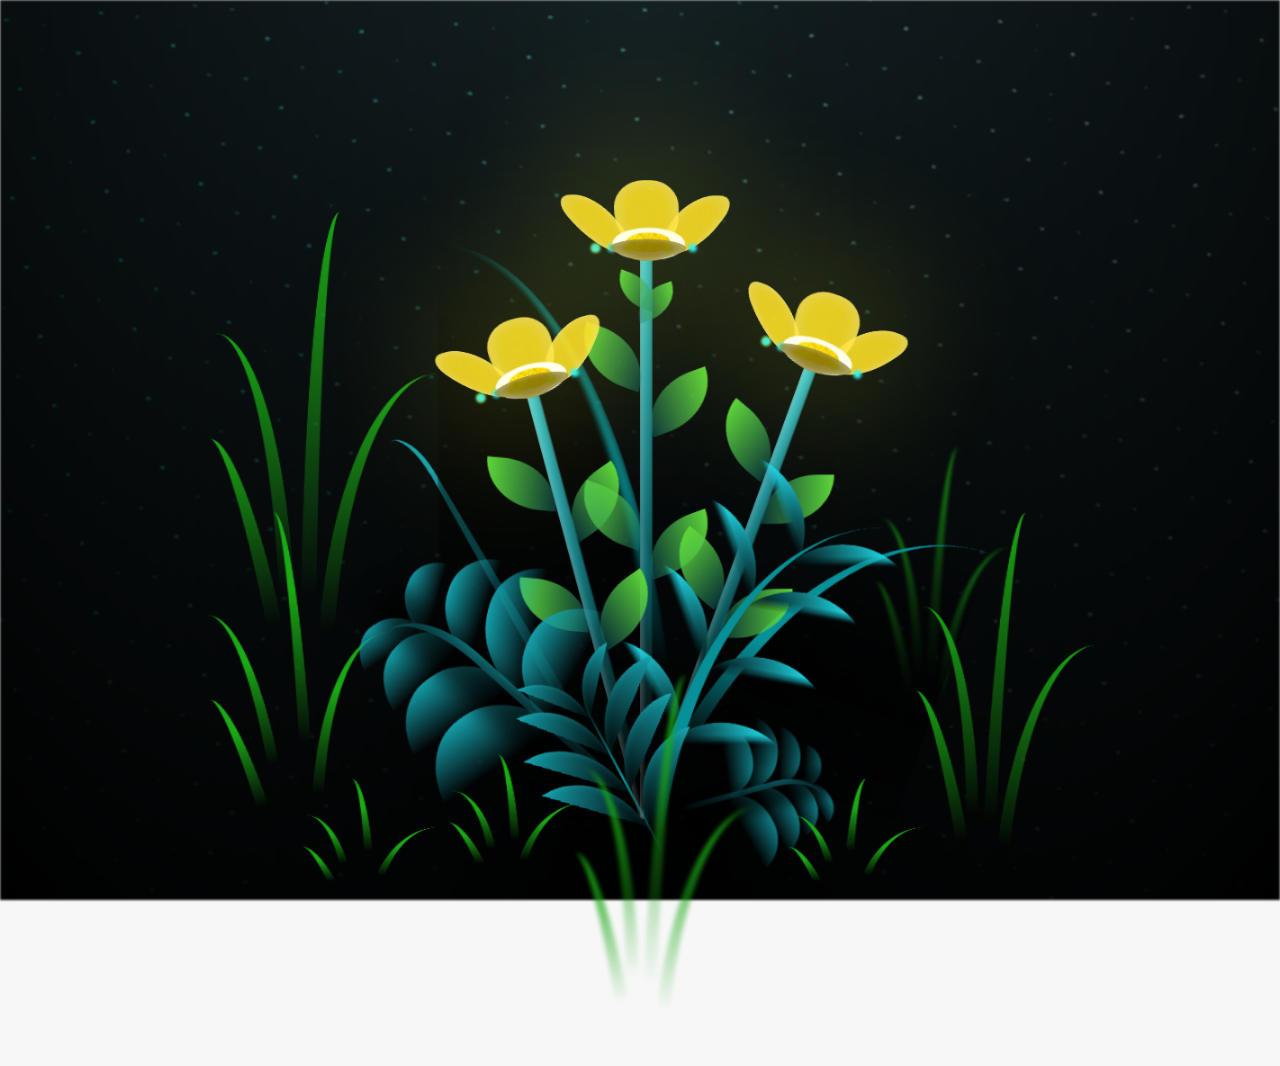
==== flower.html @ 2e6727ef "flowers index" ====
<!DOCTYPE html>
<html lang="es">
  <head>
    <meta charset="UTF-8" />
    <meta http-equiv="X-UA-Compatible" content="IE=edge" />
    <meta name="viewport" content="width=device-width, initial-scale=1.0" />
    <link rel="stylesheet" href="css/main.css" />
    <link rel="icon" href="img/flowers.png" type="image/x-icon" />
    <title>Flower</title>
  </head>
  <body class="container">
    <audio src="sound/ChristianBasso&HaienQiu-Flowers.mp3" autoplay></audio>
    <div id="lyrics">
     
    </div>
    <h1 class="titulo">Estas flores amarillas son un reflejo de la alegría que traes a mi vida. <br> <br>
      Gracias por iluminar mis días con tu presencia.</h1>
  
    <div class="night"></div>
    <div class="flowers">
      <div class="flower flower--1">
        <div class="flower__leafs flower__leafs--1">
          <div class="flower__leaf flower__leaf--1"></div>
          <div class="flower__leaf flower__leaf--2"></div>
          <div class="flower__leaf flower__leaf--3"></div>
          <div class="flower__leaf flower__leaf--4"></div>
          <div class="flower__white-circle"></div>

          <div class="flower__light flower__light--1"></div>
          <div class="flower__light flower__light--2"></div>
          <div class="flower__light flower__light--3"></div>
          <div class="flower__light flower__light--4"></div>
          <div class="flower__light flower__light--5"></div>
          <div class="flower__light flower__light--6"></div>
          <div class="flower__light flower__light--7"></div>
          <div class="flower__light flower__light--8"></div>
        </div>
        <div class="flower__line">
          <div class="flower__line__leaf flower__line__leaf--1"></div>
          <div class="flower__line__leaf flower__line__leaf--2"></div>
          <div class="flower__line__leaf flower__line__leaf--3"></div>
          <div class="flower__line__leaf flower__line__leaf--4"></div>
          <div class="flower__line__leaf flower__line__leaf--5"></div>
          <div class="flower__line__leaf flower__line__leaf--6"></div>
        </div>
      </div>

      <div class="flower flower--2">
        <div class="flower__leafs flower__leafs--2">
          <div class="flower__leaf flower__leaf--1"></div>
          <div class="flower__leaf flower__leaf--2"></div>
          <div class="flower__leaf flower__leaf--3"></div>
          <div class="flower__leaf flower__leaf--4"></div>
          <div class="flower__white-circle"></div>

          <div class="flower__light flower__light--1"></div>
          <div class="flower__light flower__light--2"></div>
          <div class="flower__light flower__light--3"></div>
          <div class="flower__light flower__light--4"></div>
          <div class="flower__light flower__light--5"></div>
          <div class="flower__light flower__light--6"></div>
          <div class="flower__light flower__light--7"></div>
          <div class="flower__light flower__light--8"></div>
        </div>
        <div class="flower__line">
          <div class="flower__line__leaf flower__line__leaf--1"></div>
          <div class="flower__line__leaf flower__line__leaf--2"></div>
          <div class="flower__line__leaf flower__line__leaf--3"></div>
          <div class="flower__line__leaf flower__line__leaf--4"></div>
        </div>
      </div>

      <div class="flower flower--3">
        <div class="flower__leafs flower__leafs--3">
          <div class="flower__leaf flower__leaf--1"></div>
          <div class="flower__leaf flower__leaf--2"></div>
          <div class="flower__leaf flower__leaf--3"></div>
          <div class="flower__leaf flower__leaf--4"></div>
          <div class="flower__white-circle"></div>

          <div class="flower__light flower__light--1"></div>
          <div class="flower__light flower__light--2"></div>
          <div class="flower__light flower__light--3"></div>
          <div class="flower__light flower__light--4"></div>
          <div class="flower__light flower__light--5"></div>
          <div class="flower__light flower__light--6"></div>
          <div class="flower__light flower__light--7"></div>
          <div class="flower__light flower__light--8"></div>
        </div>
        <div class="flower__line">
          <div class="flower__line__leaf flower__line__leaf--1"></div>
          <div class="flower__line__leaf flower__line__leaf--2"></div>
          <div class="flower__line__leaf flower__line__leaf--3"></div>
          <div class="flower__line__leaf flower__line__leaf--4"></div>
        </div>
      </div>

      <div class="grow-ans" style="--d: 1.2s">
        <div class="flower__g-long">
          <div class="flower__g-long__top"></div>
          <div class="flower__g-long__bottom"></div>
        </div>
      </div>

      <div class="growing-grass">
        <div class="flower__grass flower__grass--1">
          <div class="flower__grass--top"></div>
          <div class="flower__grass--bottom"></div>
          <div class="flower__grass__leaf flower__grass__leaf--1"></div>
          <div class="flower__grass__leaf flower__grass__leaf--2"></div>
          <div class="flower__grass__leaf flower__grass__leaf--3"></div>
          <div class="flower__grass__leaf flower__grass__leaf--4"></div>
          <div class="flower__grass__leaf flower__grass__leaf--5"></div>
          <div class="flower__grass__leaf flower__grass__leaf--6"></div>
          <div class="flower__grass__leaf flower__grass__leaf--7"></div>
          <div class="flower__grass__leaf flower__grass__leaf--8"></div>
          <div class="flower__grass__overlay"></div>
        </div>
      </div>

      <div class="growing-grass">
        <div class="flower__grass flower__grass--2">
          <div class="flower__grass--top"></div>
          <div class="flower__grass--bottom"></div>
          <div class="flower__grass__leaf flower__grass__leaf--1"></div>
          <div class="flower__grass__leaf flower__grass__leaf--2"></div>
          <div class="flower__grass__leaf flower__grass__leaf--3"></div>
          <div class="flower__grass__leaf flower__grass__leaf--4"></div>
          <div class="flower__grass__leaf flower__grass__leaf--5"></div>
          <div class="flower__grass__leaf flower__grass__leaf--6"></div>
          <div class="flower__grass__leaf flower__grass__leaf--7"></div>
          <div class="flower__grass__leaf flower__grass__leaf--8"></div>
          <div class="flower__grass__overlay"></div>
        </div>
      </div>

      <div class="grow-ans" style="--d: 2.4s">
        <div class="flower__g-right flower__g-right--1">
          <div class="leaf"></div>
        </div>
      </div>

      <div class="grow-ans" style="--d: 2.8s">
        <div class="flower__g-right flower__g-right--2">
          <div class="leaf"></div>
        </div>
      </div>

      <div class="grow-ans" style="--d: 2.8s">
        <div class="flower__g-front">
          <div
            class="flower__g-front__leaf-wrapper flower__g-front__leaf-wrapper--1"
          >
            <div class="flower__g-front__leaf"></div>
          </div>
          <div
            class="flower__g-front__leaf-wrapper flower__g-front__leaf-wrapper--2"
          >
            <div class="flower__g-front__leaf"></div>
          </div>
          <div
            class="flower__g-front__leaf-wrapper flower__g-front__leaf-wrapper--3"
          >
            <div class="flower__g-front__leaf"></div>
          </div>
          <div
            class="flower__g-front__leaf-wrapper flower__g-front__leaf-wrapper--4"
          >
            <div class="flower__g-front__leaf"></div>
          </div>
          <div
            class="flower__g-front__leaf-wrapper flower__g-front__leaf-wrapper--5"
          >
            <div class="flower__g-front__leaf"></div>
          </div>
          <div
            class="flower__g-front__leaf-wrapper flower__g-front__leaf-wrapper--6"
          >
            <div class="flower__g-front__leaf"></div>
          </div>
          <div
            class="flower__g-front__leaf-wrapper flower__g-front__leaf-wrapper--7"
          >
            <div class="flower__g-front__leaf"></div>
          </div>
          <div
            class="flower__g-front__leaf-wrapper flower__g-front__leaf-wrapper--8"
          >
            <div class="flower__g-front__leaf"></div>
          </div>
          <div class="flower__g-front__line"></div>
        </div>
      </div>

      <div class="grow-ans" style="--d: 3.2s">
        <div class="flower__g-fr">
          <div class="leaf"></div>
          <div class="flower__g-fr__leaf flower__g-fr__leaf--1"></div>
          <div class="flower__g-fr__leaf flower__g-fr__leaf--2"></div>
          <div class="flower__g-fr__leaf flower__g-fr__leaf--3"></div>
          <div class="flower__g-fr__leaf flower__g-fr__leaf--4"></div>
          <div class="flower__g-fr__leaf flower__g-fr__leaf--5"></div>
          <div class="flower__g-fr__leaf flower__g-fr__leaf--6"></div>
          <div class="flower__g-fr__leaf flower__g-fr__leaf--7"></div>
          <div class="flower__g-fr__leaf flower__g-fr__leaf--8"></div>
        </div>
      </div>

      <div class="long-g long-g--0">
        <div class="grow-ans" style="--d: 3s">
          <div class="leaf leaf--0"></div>
        </div>
        <div class="grow-ans" style="--d: 2.2s">
          <div class="leaf leaf--1"></div>
        </div>
        <div class="grow-ans" style="--d: 3.4s">
          <div class="leaf leaf--2"></div>
        </div>
        <div class="grow-ans" style="--d: 3.6s">
          <div class="leaf leaf--3"></div>
        </div>
      </div>

      <div class="long-g long-g--1">
        <div class="grow-ans" style="--d: 3.6s">
          <div class="leaf leaf--0"></div>
        </div>
        <div class="grow-ans" style="--d: 3.8s">
          <div class="leaf leaf--1"></div>
        </div>
        <div class="grow-ans" style="--d: 4s">
          <div class="leaf leaf--2"></div>
        </div>
        <div class="grow-ans" style="--d: 4.2s">
          <div class="leaf leaf--3"></div>
        </div>
      </div>

      <div class="long-g long-g--2">
        <div class="grow-ans" style="--d: 4s">
          <div class="leaf leaf--0"></div>
        </div>
        <div class="grow-ans" style="--d: 4.2s">
          <div class="leaf leaf--1"></div>
        </div>
        <div class="grow-ans" style="--d: 4.4s">
          <div class="leaf leaf--2"></div>
        </div>
        <div class="grow-ans" style="--d: 4.6s">
          <div class="leaf leaf--3"></div>
        </div>
      </div>

      <div class="long-g long-g--3">
        <div class="grow-ans" style="--d: 4s">
          <div class="leaf leaf--0"></div>
        </div>
        <div class="grow-ans" style="--d: 4.2s">
          <div class="leaf leaf--1"></div>
        </div>
        <div class="grow-ans" style="--d: 3s">
          <div class="leaf leaf--2"></div>
        </div>
        <div class="grow-ans" style="--d: 3.6s">
          <div class="leaf leaf--3"></div>
        </div>
      </div>

      <div class="long-g long-g--4">
        <div class="grow-ans" style="--d: 4s">
          <div class="leaf leaf--0"></div>
        </div>
        <div class="grow-ans" style="--d: 4.2s">
          <div class="leaf leaf--1"></div>
        </div>
        <div class="grow-ans" style="--d: 3s">
          <div class="leaf leaf--2"></div>
        </div>
        <div class="grow-ans" style="--d: 3.6s">
          <div class="leaf leaf--3"></div>
        </div>
      </div>

      <div class="long-g long-g--5">
        <div class="grow-ans" style="--d: 4s">
          <div class="leaf leaf--0"></div>
        </div>
        <div class="grow-ans" style="--d: 4.2s">
          <div class="leaf leaf--1"></div>
        </div>
        <div class="grow-ans" style="--d: 3s">
          <div class="leaf leaf--2"></div>
        </div>
        <div class="grow-ans" style="--d: 3.6s">
          <div class="leaf leaf--3"></div>
        </div>
      </div>

      <div class="long-g long-g--6">
        <div class="grow-ans" style="--d: 4.2s">
          <div class="leaf leaf--0"></div>
        </div>
        <div class="grow-ans" style="--d: 4.4s">
          <div class="leaf leaf--1"></div>
        </div>
        <div class="grow-ans" style="--d: 4.6s">
          <div class="leaf leaf--2"></div>
        </div>
        <div class="grow-ans" style="--d: 4.8s">
          <div class="leaf leaf--3"></div>
        </div>
      </div>

      <div class="long-g long-g--7">
        <div class="grow-ans" style="--d: 3s">
          <div class="leaf leaf--0"></div>
        </div>
        <div class="grow-ans" style="--d: 3.2s">
          <div class="leaf leaf--1"></div>
        </div>
        <div class="grow-ans" style="--d: 3.5s">
          <div class="leaf leaf--2"></div>
        </div>
        <div class="grow-ans" style="--d: 3.6s">
          <div class="leaf leaf--3"></div>
        </div>
      </div>
    </div>
    <script src="anim.js"></script>
    <script src="main.js"></script>
  </body>
</html>
---- css/main.css ----
*,
*::after,
*::before {
  padding: 0;
  margin: 0;
  box-sizing: border-box;
  cursor: url('../img/cursor.png') 10 10, default;
}

:root {
  --dark-color: #000;
}

body {
  display: flex;
  align-items: flex-end;
  justify-content: center;
  min-height: 100vh;
  background-color: var(--dark-color);
  overflow: hidden;
  perspective: 1000px;
}

#lyrics {
  font-size: 28px;
  font-family: "Franklin Gothic Medium", "Arial Narrow", Arial, sans-serif;
  color: white;
  position: absolute;
  margin-bottom: 20%;
  z-index: 1;
  font-weight: bold;
  letter-spacing: 4px;
}
@media only screen and (max-width: 600px) {
  /* Estilos específicos para dispositivos con un ancho máximo de 600px */
  #lyrics {
      font-size: 14px; /* Reduce el tamaño del texto para dispositivos más pequeños */
      margin-bottom: 530px;
      letter-spacing: 3px;
  }

}
.titulo {
  margin-bottom: 180px;
  font-family: "Arial Narrow", Arial, sans-serif;
  color: yellow;
  position: absolute;
  font-weight: bold;
  letter-spacing: 10px;
  opacity: 0;
  animation: fadeIn 3s ease-in-out forwards;
  text-align: center;
}
@keyframes fadeIn {
  from {
    opacity: 0;
  }
  to {
    opacity: 1;
  }
}

.night {
  z-index: -1;
  position: absolute;
  left: 50%;
  top: 0;
  transform: translateX(-50%);
  width: 100%;
  height: 100%;
  filter: blur(0.1vmin);
  background-image: radial-gradient(
      ellipse at top,
      transparent 0%,
      var(--dark-color)
    ),
    radial-gradient(
      ellipse at bottom,
      var(--dark-color),
      rgba(145, 233, 255, 0.2)
    ),
    repeating-linear-gradient(
      220deg,
      rgb(0, 0, 0) 0px,
      rgb(0, 0, 0) 19px,
      transparent 19px,
      transparent 22px
    ),
    repeating-linear-gradient(
      189deg,
      rgb(0, 0, 0) 0px,
      rgb(0, 0, 0) 19px,
      transparent 19px,
      transparent 22px
    ),
    repeating-linear-gradient(
      148deg,
      rgb(0, 0, 0) 0px,
      rgb(0, 0, 0) 19px,
      transparent 19px,
      transparent 22px
    ),
    linear-gradient(90deg, rgb(0, 255, 250), rgb(240, 240, 240));
}

.flowers {
  position: relative;
  transform: scale(0.9);
  /*margin-bottom: 100px;
  */
}

@media only screen and (max-width: 600px) {
  /* Estilos específicos para dispositivos con un ancho máximo de 600px */
.flowers {
      font-size: 14px;
      margin-bottom: 35%;
      letter-spacing: 3px;
      transform: scale(1.0);
}

}

.flower {
  position: absolute;
  bottom: 10vmin;
  transform-origin: bottom center;
  z-index: 10;
  --fl-speed: 0.8s;
}
.flower--1 {
  -webkit-animation: moving-flower-1 4s linear infinite;
  animation: moving-flower-1 4s linear infinite;
}
.flower--1 .flower__line {
  height: 70vmin;
  -webkit-animation-delay: 0.3s;
  animation-delay: 0.3s;
}
.flower--1 .flower__line__leaf--1 {
  -webkit-animation: blooming-leaf-right var(--fl-speed) 1.6s backwards;
  animation: blooming-leaf-right var(--fl-speed) 1.6s backwards;
}
.flower--1 .flower__line__leaf--2 {
  -webkit-animation: blooming-leaf-right var(--fl-speed) 1.4s backwards;
  animation: blooming-leaf-right var(--fl-speed) 1.4s backwards;
}
.flower--1 .flower__line__leaf--3 {
  -webkit-animation: blooming-leaf-left var(--fl-speed) 1.2s backwards;
  animation: blooming-leaf-left var(--fl-speed) 1.2s backwards;
}
.flower--1 .flower__line__leaf--4 {
  -webkit-animation: blooming-leaf-left var(--fl-speed) 1s backwards;
  animation: blooming-leaf-left var(--fl-speed) 1s backwards;
}
.flower--1 .flower__line__leaf--5 {
  -webkit-animation: blooming-leaf-right var(--fl-speed) 1.8s backwards;
  animation: blooming-leaf-right var(--fl-speed) 1.8s backwards;
}
.flower--1 .flower__line__leaf--6 {
  -webkit-animation: blooming-leaf-left var(--fl-speed) 2s backwards;
  animation: blooming-leaf-left var(--fl-speed) 2s backwards;
}
.flower--2 {
  left: 50%;
  transform: rotate(20deg);
  -webkit-animation: moving-flower-2 4s linear infinite;
  animation: moving-flower-2 4s linear infinite;
}
.flower--2 .flower__line {
  height: 60vmin;
  -webkit-animation-delay: 0.6s;
  animation-delay: 0.6s;
}
.flower--2 .flower__line__leaf--1 {
  -webkit-animation: blooming-leaf-right var(--fl-speed) 1.9s backwards;
  animation: blooming-leaf-right var(--fl-speed) 1.9s backwards;
}
.flower--2 .flower__line__leaf--2 {
  -webkit-animation: blooming-leaf-right var(--fl-speed) 1.7s backwards;
  animation: blooming-leaf-right var(--fl-speed) 1.7s backwards;
}
.flower--2 .flower__line__leaf--3 {
  -webkit-animation: blooming-leaf-left var(--fl-speed) 1.5s backwards;
  animation: blooming-leaf-left var(--fl-speed) 1.5s backwards;
}
.flower--2 .flower__line__leaf--4 {
  -webkit-animation: blooming-leaf-left var(--fl-speed) 1.3s backwards;
  animation: blooming-leaf-left var(--fl-speed) 1.3s backwards;
}
.flower--3 {
  left: 50%;
  transform: rotate(-15deg);
  -webkit-animation: moving-flower-3 4s linear infinite;
  animation: moving-flower-3 4s linear infinite;
}
.flower--3 .flower__line {
  -webkit-animation-delay: 0.9s;
  animation-delay: 0.9s;
}
.flower--3 .flower__line__leaf--1 {
  -webkit-animation: blooming-leaf-right var(--fl-speed) 2.5s backwards;
  animation: blooming-leaf-right var(--fl-speed) 2.5s backwards;
}
.flower--3 .flower__line__leaf--2 {
  -webkit-animation: blooming-leaf-right var(--fl-speed) 2.3s backwards;
  animation: blooming-leaf-right var(--fl-speed) 2.3s backwards;
}
.flower--3 .flower__line__leaf--3 {
  -webkit-animation: blooming-leaf-left var(--fl-speed) 2.1s backwards;
  animation: blooming-leaf-left var(--fl-speed) 2.1s backwards;
}
.flower--3 .flower__line__leaf--4 {
  -webkit-animation: blooming-leaf-left var(--fl-speed) 1.9s backwards;
  animation: blooming-leaf-left var(--fl-speed) 1.9s backwards;
}
.flower__leafs {
  position: relative;
  -webkit-animation: blooming-flower 2s backwards;
  animation: blooming-flower 2s backwards;
}
.flower__leafs--1 {
  -webkit-animation-delay: 1.1s;
  animation-delay: 1.1s;
}
.flower__leafs--2 {
  -webkit-animation-delay: 1.4s;
  animation-delay: 1.4s;
}
.flower__leafs--3 {
  -webkit-animation-delay: 1.7s;
  animation-delay: 1.7s;
}
.flower__leafs::after {
  content: "";
  position: absolute;
  left: 0;
  top: 0;
  transform: translate(-50%, -100%);
  width: 8vmin;
  height: 8vmin;
  background-color: #f9fd25;
  /* background-color: #fd2525; */
  filter: blur(10vmin);
}
.flower__leaf {
  position: absolute;
  bottom: 0;
  left: 50%;
  width: 8vmin;
  height: 11vmin;
  border-radius: 51% 49% 47% 53%/44% 45% 55% 69%;
  background-color: #253bfd;
  background-color: #fddd25;
  transform-origin: bottom center;
  opacity: 0.9;
  box-shadow: inset 0 0 2vmin rgba(255, 255, 255, 0.5);
}
.flower__leaf--1 {
  transform: translate(-10%, 1%) rotateY(40deg) rotateX(-50deg);
}
.flower__leaf--2 {
  transform: translate(-50%, -4%) rotateX(40deg);
}
.flower__leaf--3 {
  transform: translate(-90%, 0%) rotateY(45deg) rotateX(50deg);
}
.flower__leaf--4 {
  width: 8vmin;
  height: 8vmin;
  transform-origin: bottom left;
  border-radius: 4vmin 10vmin 4vmin 4vmin;
  transform: translate(0%, 18%) rotateX(70deg) rotate(-43deg);
  background-color: #7c6901;
  z-index: 1;
  opacity: 0.8;
}
.flower__white-circle {
  position: absolute;
  left: -3.5vmin;
  top: -3vmin;
  width: 9vmin;
  height: 4vmin;
  border-radius: 50%;
  background-color: #fff;
}
.flower__white-circle::after {
  content: "";
  position: absolute;
  left: 50%;
  top: 45%;
  transform: translate(-50%, -50%);
  width: 60%;
  height: 60%;
  border-radius: inherit;
  background-image: repeating-linear-gradient(
      135deg,
      rgba(0, 0, 0, 0.03) 0px,
      rgba(0, 0, 0, 0.03) 1px,
      transparent 1px,
      transparent 12px
    ),
    repeating-linear-gradient(
      45deg,
      rgba(0, 0, 0, 0.03) 0px,
      rgba(0, 0, 0, 0.03) 1px,
      transparent 1px,
      transparent 12px
    ),
    repeating-linear-gradient(
      67.5deg,
      rgba(0, 0, 0, 0.03) 0px,
      rgba(0, 0, 0, 0.03) 1px,
      transparent 1px,
      transparent 12px
    ),
    repeating-linear-gradient(
      135deg,
      rgba(0, 0, 0, 0.03) 0px,
      rgba(0, 0, 0, 0.03) 1px,
      transparent 1px,
      transparent 12px
    ),
    repeating-linear-gradient(
      45deg,
      rgba(0, 0, 0, 0.03) 0px,
      rgba(0, 0, 0, 0.03) 1px,
      transparent 1px,
      transparent 12px
    ),
    repeating-linear-gradient(
      112.5deg,
      rgba(0, 0, 0, 0.03) 0px,
      rgba(0, 0, 0, 0.03) 1px,
      transparent 1px,
      transparent 12px
    ),
    repeating-linear-gradient(
      112.5deg,
      rgba(0, 0, 0, 0.03) 0px,
      rgba(0, 0, 0, 0.03) 1px,
      transparent 1px,
      transparent 12px
    ),
    repeating-linear-gradient(
      45deg,
      rgba(0, 0, 0, 0.03) 0px,
      rgba(0, 0, 0, 0.03) 1px,
      transparent 1px,
      transparent 12px
    ),
    repeating-linear-gradient(
      22.5deg,
      rgba(0, 0, 0, 0.03) 0px,
      rgba(0, 0, 0, 0.03) 1px,
      transparent 1px,
      transparent 12px
    ),
    repeating-linear-gradient(
      45deg,
      rgba(0, 0, 0, 0.03) 0px,
      rgba(0, 0, 0, 0.03) 1px,
      transparent 1px,
      transparent 12px
    ),
    repeating-linear-gradient(
      22.5deg,
      rgba(0, 0, 0, 0.03) 0px,
      rgba(0, 0, 0, 0.03) 1px,
      transparent 1px,
      transparent 12px
    ),
    repeating-linear-gradient(
      135deg,
      rgba(0, 0, 0, 0.03) 0px,
      rgba(0, 0, 0, 0.03) 1px,
      transparent 1px,
      transparent 12px
    ),
    repeating-linear-gradient(
      157.5deg,
      rgba(0, 0, 0, 0.03) 0px,
      rgba(0, 0, 0, 0.03) 1px,
      transparent 1px,
      transparent 12px
    ),
    repeating-linear-gradient(
      67.5deg,
      rgba(0, 0, 0, 0.03) 0px,
      rgba(0, 0, 0, 0.03) 1px,
      transparent 1px,
      transparent 12px
    ),
    repeating-linear-gradient(
      67.5deg,
      rgba(0, 0, 0, 0.03) 0px,
      rgba(0, 0, 0, 0.03) 1px,
      transparent 1px,
      transparent 12px
    ),
    linear-gradient(90deg, rgb(255, 235, 18), rgb(255, 206, 0));
}
.flower__line {
  height: 55vmin;
  width: 1.5vmin;
  background-image: linear-gradient(
      to left,
      rgba(0, 0, 0, 0.2),
      transparent,
      rgba(255, 255, 255, 0.2)
    ),
    linear-gradient(to top, transparent 10%, #14757a, #39c6d6);
  box-shadow: inset 0 0 2px rgba(0, 0, 0, 0.5);
  -webkit-animation: grow-flower-tree 4s backwards;
  animation: grow-flower-tree 4s backwards;
}
.flower__line__leaf {
  --w: 7vmin;
  --h: calc(var(--w) + 2vmin);
  position: absolute;
  top: 20%;
  left: 90%;
  width: var(--w);
  height: var(--h);
  border-top-right-radius: var(--h);
  border-bottom-left-radius: var(--h);
  background-image: linear-gradient(to top, rgba(20, 117, 122, 0.4), #5ed639);
}
.flower__line__leaf--1 {
  transform: rotate(70deg) rotateY(30deg);
}
.flower__line__leaf--2 {
  top: 45%;
  transform: rotate(70deg) rotateY(30deg);
}
.flower__line__leaf--3,
.flower__line__leaf--4,
.flower__line__leaf--6 {
  border-top-right-radius: 0;
  border-bottom-left-radius: 0;
  border-top-left-radius: var(--h);
  border-bottom-right-radius: var(--h);
  left: -460%;
  top: 12%;
  transform: rotate(-70deg) rotateY(30deg);
}
.flower__line__leaf--4 {
  top: 40%;
}
.flower__line__leaf--5 {
  top: 0;
  transform-origin: left;
  transform: rotate(70deg) rotateY(30deg) scale(0.6);
}
.flower__line__leaf--6 {
  top: -2%;
  left: -450%;
  transform-origin: right;
  transform: rotate(-70deg) rotateY(30deg) scale(0.6);
}
.flower__light {
  position: absolute;
  bottom: 0vmin;
  width: 1vmin;
  height: 1vmin;
  background-color: rgb(255, 251, 0);
  border-radius: 50%;
  filter: blur(0.2vmin);
  -webkit-animation: light-ans 4s linear infinite backwards;
  animation: light-ans 4s linear infinite backwards;
}
.flower__light:nth-child(odd) {
  background-color: #23f0ff;
}
.flower__light--1 {
  left: -2vmin;
  -webkit-animation-delay: 1s;
  animation-delay: 1s;
}
.flower__light--2 {
  left: 3vmin;
  -webkit-animation-delay: 0.5s;
  animation-delay: 0.5s;
}
.flower__light--3 {
  left: -6vmin;
  -webkit-animation-delay: 0.3s;
  animation-delay: 0.3s;
}
.flower__light--4 {
  left: 6vmin;
  -webkit-animation-delay: 0.9s;
  animation-delay: 0.9s;
}
.flower__light--5 {
  left: -1vmin;
  -webkit-animation-delay: 1.5s;
  animation-delay: 1.5s;
}
.flower__light--6 {
  left: -4vmin;
  -webkit-animation-delay: 3s;
  animation-delay: 3s;
}
.flower__light--7 {
  left: 3vmin;
  -webkit-animation-delay: 2s;
  animation-delay: 2s;
}
.flower__light--8 {
  left: -6vmin;
  -webkit-animation-delay: 3.5s;
  animation-delay: 3.5s;
}
.flower__grass {
  --c: #159faa;
  --line-w: 1.5vmin;
  position: absolute;
  bottom: 12vmin;
  left: -7vmin;
  display: flex;
  flex-direction: column;
  align-items: flex-end;
  z-index: 20;
  transform-origin: bottom center;
  transform: rotate(-48deg) rotateY(40deg);
}
.flower__grass--1 {
  -webkit-animation: moving-grass 2s linear infinite;
  animation: moving-grass 2s linear infinite;
}
.flower__grass--2 {
  left: 2vmin;
  bottom: 10vmin;
  transform: scale(0.5) rotate(75deg) rotateX(10deg) rotateY(-200deg);
  opacity: 0.8;
  z-index: 0;
  -webkit-animation: moving-grass--2 1.5s linear infinite;
  animation: moving-grass--2 1.5s linear infinite;
}
.flower__grass--top {
  width: 7vmin;
  height: 10vmin;
  border-top-right-radius: 100%;
  border-right: var(--line-w) solid var(--c);
  transform-origin: bottom center;
  transform: rotate(-2deg);
}
.flower__grass--bottom {
  margin-top: -2px;
  width: var(--line-w);
  height: 25vmin;
  background-image: linear-gradient(to top, transparent, var(--c));
}
.flower__grass__leaf {
  --size: 10vmin;
  position: absolute;
  width: calc(var(--size) * 2.1);
  height: var(--size);
  border-top-left-radius: var(--size);
  border-top-right-radius: var(--size);
  background-image: linear-gradient(
    to top,
    transparent,
    transparent 30%,
    var(--c)
  );
  z-index: 100;
}
.flower__grass__leaf--1 {
  top: -6%;
  left: 30%;
  --size: 6vmin;
  transform: rotate(-20deg);
  -webkit-animation: growing-grass-ans--1 2s 2.6s backwards;
  animation: growing-grass-ans--1 2s 2.6s backwards;
}
@-webkit-keyframes growing-grass-ans--1 {
  0% {
    transform-origin: bottom left;
    transform: rotate(-20deg) scale(0);
  }
}
@keyframes growing-grass-ans--1 {
  0% {
    transform-origin: bottom left;
    transform: rotate(-20deg) scale(0);
  }
}
.flower__grass__leaf--2 {
  top: -5%;
  left: -110%;
  --size: 6vmin;
  transform: rotate(10deg);
  -webkit-animation: growing-grass-ans--2 2s 2.4s linear backwards;
  animation: growing-grass-ans--2 2s 2.4s linear backwards;
}
@-webkit-keyframes growing-grass-ans--2 {
  0% {
    transform-origin: bottom right;
    transform: rotate(10deg) scale(0);
  }
}
@keyframes growing-grass-ans--2 {
  0% {
    transform-origin: bottom right;
    transform: rotate(10deg) scale(0);
  }
}
.flower__grass__leaf--3 {
  top: 5%;
  left: 60%;
  --size: 8vmin;
  transform: rotate(-18deg) rotateX(-20deg);
  -webkit-animation: growing-grass-ans--3 2s 2.2s linear backwards;
  animation: growing-grass-ans--3 2s 2.2s linear backwards;
}
@-webkit-keyframes growing-grass-ans--3 {
  0% {
    transform-origin: bottom left;
    transform: rotate(-18deg) rotateX(-20deg) scale(0);
  }
}
@keyframes growing-grass-ans--3 {
  0% {
    transform-origin: bottom left;
    transform: rotate(-18deg) rotateX(-20deg) scale(0);
  }
}
.flower__grass__leaf--4 {
  top: 6%;
  left: -135%;
  --size: 8vmin;
  transform: rotate(2deg);
  -webkit-animation: growing-grass-ans--4 2s 2s linear backwards;
  animation: growing-grass-ans--4 2s 2s linear backwards;
}
@-webkit-keyframes growing-grass-ans--4 {
  0% {
    transform-origin: bottom right;
    transform: rotate(2deg) scale(0);
  }
}
@keyframes growing-grass-ans--4 {
  0% {
    transform-origin: bottom right;
    transform: rotate(2deg) scale(0);
  }
}
.flower__grass__leaf--5 {
  top: 20%;
  left: 60%;
  --size: 10vmin;
  transform: rotate(-24deg) rotateX(-20deg);
  -webkit-animation: growing-grass-ans--5 2s 1.8s linear backwards;
  animation: growing-grass-ans--5 2s 1.8s linear backwards;
}
@-webkit-keyframes growing-grass-ans--5 {
  0% {
    transform-origin: bottom left;
    transform: rotate(-24deg) rotateX(-20deg) scale(0);
  }
}
@keyframes growing-grass-ans--5 {
  0% {
    transform-origin: bottom left;
    transform: rotate(-24deg) rotateX(-20deg) scale(0);
  }
}
.flower__grass__leaf--6 {
  top: 22%;
  left: -180%;
  --size: 10vmin;
  transform: rotate(10deg);
  -webkit-animation: growing-grass-ans--6 2s 1.6s linear backwards;
  animation: growing-grass-ans--6 2s 1.6s linear backwards;
}
@-webkit-keyframes growing-grass-ans--6 {
  0% {
    transform-origin: bottom right;
    transform: rotate(10deg) scale(0);
  }
}
@keyframes growing-grass-ans--6 {
  0% {
    transform-origin: bottom right;
    transform: rotate(10deg) scale(0);
  }
}
.flower__grass__leaf--7 {
  top: 39%;
  left: 70%;
  --size: 10vmin;
  transform: rotate(-10deg);
  -webkit-animation: growing-grass-ans--7 2s 1.4s linear backwards;
  animation: growing-grass-ans--7 2s 1.4s linear backwards;
}
@-webkit-keyframes growing-grass-ans--7 {
  0% {
    transform-origin: bottom left;
    transform: rotate(-10deg) scale(0);
  }
}
@keyframes growing-grass-ans--7 {
  0% {
    transform-origin: bottom left;
    transform: rotate(-10deg) scale(0);
  }
}
.flower__grass__leaf--8 {
  top: 40%;
  left: -215%;
  --size: 11vmin;
  transform: rotate(10deg);
  -webkit-animation: growing-grass-ans--8 2s 1.2s linear backwards;
  animation: growing-grass-ans--8 2s 1.2s linear backwards;
}
@-webkit-keyframes growing-grass-ans--8 {
  0% {
    transform-origin: bottom right;
    transform: rotate(10deg) scale(0);
  }
}
@keyframes growing-grass-ans--8 {
  0% {
    transform-origin: bottom right;
    transform: rotate(10deg) scale(0);
  }
}
.flower__grass__overlay {
  position: absolute;
  top: -10%;
  right: 0%;
  width: 100%;
  height: 100%;
  background-color: rgba(0, 0, 0, 0.6);
  filter: blur(1.5vmin);
  z-index: 100;
}
.flower__g-long {
  --w: 2vmin;
  --h: 6vmin;
  --c: #159faa;
  position: absolute;
  bottom: 10vmin;
  left: -3vmin;
  transform-origin: bottom center;
  transform: rotate(-30deg) rotateY(-20deg);
  display: flex;
  flex-direction: column;
  align-items: flex-end;
  -webkit-animation: flower-g-long-ans 3s linear infinite;
  animation: flower-g-long-ans 3s linear infinite;
}
@-webkit-keyframes flower-g-long-ans {
  0%,
  100% {
    transform: rotate(-30deg) rotateY(-20deg);
  }
  50% {
    transform: rotate(-32deg) rotateY(-20deg);
  }
}
@keyframes flower-g-long-ans {
  0%,
  100% {
    transform: rotate(-30deg) rotateY(-20deg);
  }
  50% {
    transform: rotate(-32deg) rotateY(-20deg);
  }
}
.flower__g-long__top {
  top: calc(var(--h) * -1);
  width: calc(var(--w) + 1vmin);
  height: var(--h);
  border-top-right-radius: 100%;
  border-right: 0.7vmin solid var(--c);
  transform: translate(-0.7vmin, 1vmin);
}
.flower__g-long__bottom {
  width: var(--w);
  height: 50vmin;
  transform-origin: bottom center;
  background-image: linear-gradient(to top, transparent 30%, var(--c));
  box-shadow: inset 0 0 2px rgba(0, 0, 0, 0.5);
  -webkit-clip-path: polygon(35% 0, 65% 1%, 100% 100%, 0% 100%);
  clip-path: polygon(35% 0, 65% 1%, 100% 100%, 0% 100%);
}
.flower__g-right {
  position: absolute;
  bottom: 6vmin;
  left: -2vmin;
  transform-origin: bottom left;
  transform: rotate(20deg);
}
.flower__g-right .leaf {
  width: 30vmin;
  height: 50vmin;
  border-top-left-radius: 100%;
  border-left: 2vmin solid #079097;
  background-image: linear-gradient(
    to bottom,
    transparent,
    var(--dark-color) 60%
  );
  -webkit-mask-image: linear-gradient(to top, transparent 30%, #079097 60%);
}
.flower__g-right--1 {
  -webkit-animation: flower-g-right-ans 2.5s linear infinite;
  animation: flower-g-right-ans 2.5s linear infinite;
}
.flower__g-right--2 {
  left: 5vmin;
  transform: rotateY(-180deg);
  -webkit-animation: flower-g-right-ans--2 3s linear infinite;
  animation: flower-g-right-ans--2 3s linear infinite;
}
.flower__g-right--2 .leaf {
  height: 75vmin;
  filter: blur(0.3vmin);
  opacity: 0.8;
}
@-webkit-keyframes flower-g-right-ans {
  0%,
  100% {
    transform: rotate(20deg);
  }
  50% {
    transform: rotate(24deg) rotateX(-20deg);
  }
}
@keyframes flower-g-right-ans {
  0%,
  100% {
    transform: rotate(20deg);
  }
  50% {
    transform: rotate(24deg) rotateX(-20deg);
  }
}
@-webkit-keyframes flower-g-right-ans--2 {
  0%,
  100% {
    transform: rotateY(-180deg) rotate(0deg) rotateX(-20deg);
  }
  50% {
    transform: rotateY(-180deg) rotate(6deg) rotateX(-20deg);
  }
}
@keyframes flower-g-right-ans--2 {
  0%,
  100% {
    transform: rotateY(-180deg) rotate(0deg) rotateX(-20deg);
  }
  50% {
    transform: rotateY(-180deg) rotate(6deg) rotateX(-20deg);
  }
}
.flower__g-front {
  position: absolute;
  bottom: 6vmin;
  left: 2.5vmin;
  z-index: 100;
  transform-origin: bottom center;
  transform: rotate(-28deg) rotateY(30deg) scale(1.04);
  -webkit-animation: flower__g-front-ans 2s linear infinite;
  animation: flower__g-front-ans 2s linear infinite;
}
@-webkit-keyframes flower__g-front-ans {
  0%,
  100% {
    transform: rotate(-28deg) rotateY(30deg) scale(1.04);
  }
  50% {
    transform: rotate(-35deg) rotateY(40deg) scale(1.04);
  }
}
@keyframes flower__g-front-ans {
  0%,
  100% {
    transform: rotate(-28deg) rotateY(30deg) scale(1.04);
  }
  50% {
    transform: rotate(-35deg) rotateY(40deg) scale(1.04);
  }
}
.flower__g-front__line {
  width: 0.3vmin;
  height: 20vmin;
  background-image: linear-gradient(
    to top,
    transparent,
    #079097,
    transparent 100%
  );
  position: relative;
}
.flower__g-front__leaf-wrapper {
  position: absolute;
  top: 0;
  left: 0;
  transform-origin: bottom left;
  transform: rotate(10deg);
}
.flower__g-front__leaf-wrapper:nth-child(even) {
  left: 0vmin;
  transform: rotateY(-180deg) rotate(5deg);
  -webkit-animation: flower__g-front__leaf-left-ans 1s ease-in backwards;
  animation: flower__g-front__leaf-left-ans 1s ease-in backwards;
}
.flower__g-front__leaf-wrapper:nth-child(odd) {
  -webkit-animation: flower__g-front__leaf-ans 1s ease-in backwards;
  animation: flower__g-front__leaf-ans 1s ease-in backwards;
}
.flower__g-front__leaf-wrapper--1 {
  top: -8vmin;
  transform: scale(0.7);
  -webkit-animation: flower__g-front__leaf-ans 1s 5.5s ease-in backwards !important;
  animation: flower__g-front__leaf-ans 1s 5.5s ease-in backwards !important;
}
.flower__g-front__leaf-wrapper--2 {
  top: -8vmin;
  transform: rotateY(-180deg) scale(0.7) !important;
  -webkit-animation: flower__g-front__leaf-left-ans-2 1s 4.6s ease-in backwards !important;
  animation: flower__g-front__leaf-left-ans-2 1s 4.6s ease-in backwards !important;
}
.flower__g-front__leaf-wrapper--3 {
  top: -3vmin;
  -webkit-animation: flower__g-front__leaf-ans 1s 4.6s ease-in backwards;
  animation: flower__g-front__leaf-ans 1s 4.6s ease-in backwards;
}
.flower__g-front__leaf-wrapper--4 {
  top: -3vmin;
  transform: rotateY(-180deg) scale(0.9) !important;
  -webkit-animation: flower__g-front__leaf-left-ans-2 1s 4.6s ease-in backwards !important;
  animation: flower__g-front__leaf-left-ans-2 1s 4.6s ease-in backwards !important;
}
@-webkit-keyframes flower__g-front__leaf-left-ans-2 {
  0% {
    transform: rotateY(-180deg) scale(0);
  }
}
@keyframes flower__g-front__leaf-left-ans-2 {
  0% {
    transform: rotateY(-180deg) scale(0);
  }
}
.flower__g-front__leaf-wrapper--5,
.flower__g-front__leaf-wrapper--6 {
  top: 2vmin;
}
.flower__g-front__leaf-wrapper--7,
.flower__g-front__leaf-wrapper--8 {
  top: 6.5vmin;
}
.flower__g-front__leaf-wrapper--2 {
  -webkit-animation-delay: 5.2s !important;
  animation-delay: 5.2s !important;
}
.flower__g-front__leaf-wrapper--3 {
  -webkit-animation-delay: 4.9s !important;
  animation-delay: 4.9s !important;
}
.flower__g-front__leaf-wrapper--5 {
  -webkit-animation-delay: 4.3s !important;
  animation-delay: 4.3s !important;
}
.flower__g-front__leaf-wrapper--6 {
  -webkit-animation-delay: 4.1s !important;
  animation-delay: 4.1s !important;
}
.flower__g-front__leaf-wrapper--7 {
  -webkit-animation-delay: 3.8s !important;
  animation-delay: 3.8s !important;
}
.flower__g-front__leaf-wrapper--8 {
  -webkit-animation-delay: 3.5s !important;
  animation-delay: 3.5s !important;
}
@-webkit-keyframes flower__g-front__leaf-ans {
  0% {
    transform: rotate(10deg) scale(0);
  }
}
@keyframes flower__g-front__leaf-ans {
  0% {
    transform: rotate(10deg) scale(0);
  }
}
@-webkit-keyframes flower__g-front__leaf-left-ans {
  0% {
    transform: rotateY(-180deg) rotate(5deg) scale(0);
  }
}
@keyframes flower__g-front__leaf-left-ans {
  0% {
    transform: rotateY(-180deg) rotate(5deg) scale(0);
  }
}
.flower__g-front__leaf {
  width: 10vmin;
  height: 10vmin;
  border-radius: 100% 0% 0% 100%/100% 100% 0% 0%;
  box-shadow: inset 0 2px 1vmin hsla(184deg, 97%, 58%, 0.2);
  background-image: linear-gradient(
      to bottom left,
      transparent,
      var(--dark-color)
    ),
    linear-gradient(to bottom right, #159faa 50%, transparent 50%, transparent);
  -webkit-mask-image: linear-gradient(
    to bottom right,
    #159faa 50%,
    transparent 50%,
    transparent
  );
  mask-image: linear-gradient(
    to bottom right,
    #159faa 50%,
    transparent 50%,
    transparent
  );
}
.flower__g-fr {
  position: absolute;
  bottom: -4vmin;
  left: vmin;
  transform-origin: bottom left;
  z-index: 10;
  -webkit-animation: flower__g-fr-ans 2s linear infinite;
  animation: flower__g-fr-ans 2s linear infinite;
}
@-webkit-keyframes flower__g-fr-ans {
  0%,
  100% {
    transform: rotate(2deg);
  }
  50% {
    transform: rotate(4deg);
  }
}
@keyframes flower__g-fr-ans {
  0%,
  100% {
    transform: rotate(2deg);
  }
  50% {
    transform: rotate(4deg);
  }
}
.flower__g-fr .leaf {
  width: 30vmin;
  height: 50vmin;
  border-top-left-radius: 100%;
  border-left: 2vmin solid #079097;
  -webkit-mask-image: linear-gradient(to top, transparent 25%, #079097 50%);
  position: relative;
  z-index: 1;
}
.flower__g-fr__leaf {
  position: absolute;
  top: 0;
  left: 0;
  width: 10vmin;
  height: 10vmin;
  border-radius: 100% 0% 0% 100%/100% 100% 0% 0%;
  box-shadow: inset 0 2px 1vmin hsla(184deg, 97%, 58%, 0.2);
  background-image: linear-gradient(
      to bottom left,
      transparent,
      var(--dark-color) 98%
    ),
    linear-gradient(to bottom right, #23f0ff 45%, transparent 50%, transparent);
  -webkit-mask-image: linear-gradient(
    135deg,
    #159faa 40%,
    transparent 50%,
    transparent
  );
}
.flower__g-fr__leaf--1 {
  left: 20vmin;
  transform: rotate(45deg);
  -webkit-animation: flower__g-fr-leaft-ans-1 0.5s 5.2s linear backwards;
  animation: flower__g-fr-leaft-ans-1 0.5s 5.2s linear backwards;
}
@-webkit-keyframes flower__g-fr-leaft-ans-1 {
  0% {
    transform-origin: left;
    transform: rotate(45deg) scale(0);
  }
}
@keyframes flower__g-fr-leaft-ans-1 {
  0% {
    transform-origin: left;
    transform: rotate(45deg) scale(0);
  }
}
.flower__g-fr__leaf--2 {
  left: 12vmin;
  top: -7vmin;
  transform: rotate(25deg) rotateY(-180deg);
  -webkit-animation: flower__g-fr-leaft-ans-6 0.5s 5s linear backwards;
  animation: flower__g-fr-leaft-ans-6 0.5s 5s linear backwards;
}
.flower__g-fr__leaf--3 {
  left: 15vmin;
  top: 6vmin;
  transform: rotate(55deg);
  -webkit-animation: flower__g-fr-leaft-ans-5 0.5s 4.8s linear backwards;
  animation: flower__g-fr-leaft-ans-5 0.5s 4.8s linear backwards;
}
.flower__g-fr__leaf--4 {
  left: 6vmin;
  top: -2vmin;
  transform: rotate(25deg) rotateY(-180deg);
  -webkit-animation: flower__g-fr-leaft-ans-6 0.5s 4.6s linear backwards;
  animation: flower__g-fr-leaft-ans-6 0.5s 4.6s linear backwards;
}
.flower__g-fr__leaf--5 {
  left: 10vmin;
  top: 14vmin;
  transform: rotate(55deg);
  -webkit-animation: flower__g-fr-leaft-ans-5 0.5s 4.4s linear backwards;
  animation: flower__g-fr-leaft-ans-5 0.5s 4.4s linear backwards;
}
@-webkit-keyframes flower__g-fr-leaft-ans-5 {
  0% {
    transform-origin: left;
    transform: rotate(55deg) scale(0);
  }
}
@keyframes flower__g-fr-leaft-ans-5 {
  0% {
    transform-origin: left;
    transform: rotate(55deg) scale(0);
  }
}
.flower__g-fr__leaf--6 {
  left: 0vmin;
  top: 6vmin;
  transform: rotate(25deg) rotateY(-180deg);
  -webkit-animation: flower__g-fr-leaft-ans-6 0.5s 4.2s linear backwards;
  animation: flower__g-fr-leaft-ans-6 0.5s 4.2s linear backwards;
}
@-webkit-keyframes flower__g-fr-leaft-ans-6 {
  0% {
    transform-origin: right;
    transform: rotate(25deg) rotateY(-180deg) scale(0);
  }
}
@keyframes flower__g-fr-leaft-ans-6 {
  0% {
    transform-origin: right;
    transform: rotate(25deg) rotateY(-180deg) scale(0);
  }
}
.flower__g-fr__leaf--7 {
  left: 5vmin;
  top: 22vmin;
  transform: rotate(45deg);
  -webkit-animation: flower__g-fr-leaft-ans-7 0.5s 4s linear backwards;
  animation: flower__g-fr-leaft-ans-7 0.5s 4s linear backwards;
}
@-webkit-keyframes flower__g-fr-leaft-ans-7 {
  0% {
    transform-origin: left;
    transform: rotate(45deg) scale(0);
  }
}
@keyframes flower__g-fr-leaft-ans-7 {
  0% {
    transform-origin: left;
    transform: rotate(45deg) scale(0);
  }
}
.flower__g-fr__leaf--8 {
  left: -4vmin;
  top: 15vmin;
  transform: rotate(15deg) rotateY(-180deg);
  -webkit-animation: flower__g-fr-leaft-ans-8 0.5s 3.8s linear backwards;
  animation: flower__g-fr-leaft-ans-8 0.5s 3.8s linear backwards;
}
@-webkit-keyframes flower__g-fr-leaft-ans-8 {
  0% {
    transform-origin: right;
    transform: rotate(15deg) rotateY(-180deg) scale(0);
  }
}
@keyframes flower__g-fr-leaft-ans-8 {
  0% {
    transform-origin: right;
    transform: rotate(15deg) rotateY(-180deg) scale(0);
  }
}

.long-g {
  position: absolute;
  bottom: 25vmin;
  left: -42vmin;
  transform-origin: bottom left;
}
.long-g--1 {
  bottom: 0vmin;
  transform: scale(0.8) rotate(-5deg);
}
.long-g--1 .leaf {
  -webkit-mask-image: linear-gradient(
    to top,
    transparent 40%,
    #079097 80%
  ) !important;
}
.long-g--1 .leaf--1 {
  --w: 5vmin;
  --h: 60vmin;
  left: -2vmin;
  transform: rotate(3deg) rotateY(-180deg);
}
.long-g--2,
.long-g--3 {
  bottom: -3vmin;
  left: -35vmin;
  transform-origin: center;
  transform: scale(0.6) rotateX(60deg);
}
.long-g--2 .leaf,
.long-g--3 .leaf {
  -webkit-mask-image: linear-gradient(
    to top,
    transparent 50%,
    #079097 80%
  ) !important;
}
.long-g--2 .leaf--1,
.long-g--3 .leaf--1 {
  left: -1vmin;
  transform: rotateY(-180deg);
}
.long-g--3 {
  left: -17vmin;
  bottom: 0vmin;
}
.long-g--3 .leaf {
  -webkit-mask-image: linear-gradient(
    to top,
    transparent 40%,
    #079097 80%
  ) !important;
}
.long-g--4 {
  left: 25vmin;
  bottom: -3vmin;
  transform-origin: center;
  transform: scale(0.6) rotateX(60deg);
}
.long-g--4 .leaf {
  -webkit-mask-image: linear-gradient(
    to top,
    transparent 50%,
    #079097 80%
  ) !important;
}
.long-g--5 {
  left: 42vmin;
  bottom: 0vmin;
  transform: scale(0.8) rotate(2deg);
}
.long-g--6 {
  left: 0vmin;
  bottom: -20vmin;
  z-index: 100;
  filter: blur(0.3vmin);
  transform: scale(0.8) rotate(2deg);
}
.long-g--7 {
  left: 35vmin;
  bottom: 20vmin;
  z-index: -1;
  filter: blur(0.3vmin);
  transform: scale(0.6) rotate(2deg);
  opacity: 0.7;
}
.long-g .leaf {
  --w: 15vmin;
  --h: 40vmin;
  --c: #1aaa15;
  position: absolute;
  bottom: 0;
  width: var(--w);
  height: var(--h);
  border-top-left-radius: 100%;
  border-left: 2vmin solid var(--c);
  -webkit-mask-image: linear-gradient(
    to top,
    transparent 20%,
    var(--dark-color)
  );
  transform-origin: bottom center;
}
.long-g .leaf--0 {
  left: 2vmin;
  -webkit-animation: leaf-ans-1 4s linear infinite;
  animation: leaf-ans-1 4s linear infinite;
}
.long-g .leaf--1 {
  --w: 5vmin;
  --h: 60vmin;
  -webkit-animation: leaf-ans-1 4s linear infinite;
  animation: leaf-ans-1 4s linear infinite;
}
.long-g .leaf--2 {
  --w: 10vmin;
  --h: 40vmin;
  left: -0.5vmin;
  bottom: 5vmin;
  transform-origin: bottom left;
  transform: rotateY(-180deg);
  -webkit-animation: leaf-ans-2 3s linear infinite;
  animation: leaf-ans-2 3s linear infinite;
}
.long-g .leaf--3 {
  --w: 5vmin;
  --h: 30vmin;
  left: -1vmin;
  bottom: 3.2vmin;
  transform-origin: bottom left;
  transform: rotate(-10deg) rotateY(-180deg);
  -webkit-animation: leaf-ans-3 3s linear infinite;
  animation: leaf-ans-3 3s linear infinite;
}

@-webkit-keyframes leaf-ans-1 {
  0%,
  100% {
    transform: rotate(-5deg) scale(1);
  }
  50% {
    transform: rotate(5deg) scale(1.1);
  }
}

@keyframes leaf-ans-1 {
  0%,
  100% {
    transform: rotate(-5deg) scale(1);
  }
  50% {
    transform: rotate(5deg) scale(1.1);
  }
}
@-webkit-keyframes leaf-ans-2 {
  0%,
  100% {
    transform: rotateY(-180deg) rotate(5deg);
  }
  50% {
    transform: rotateY(-180deg) rotate(0deg) scale(1.1);
  }
}
@keyframes leaf-ans-2 {
  0%,
  100% {
    transform: rotateY(-180deg) rotate(5deg);
  }
  50% {
    transform: rotateY(-180deg) rotate(0deg) scale(1.1);
  }
}
@-webkit-keyframes leaf-ans-3 {
  0%,
  100% {
    transform: rotate(-10deg) rotateY(-180deg);
  }
  50% {
    transform: rotate(-20deg) rotateY(-180deg);
  }
}
@keyframes leaf-ans-3 {
  0%,
  100% {
    transform: rotate(-10deg) rotateY(-180deg);
  }
  50% {
    transform: rotate(-20deg) rotateY(-180deg);
  }
}
.grow-ans {
  -webkit-animation: grow-ans 2s var(--d) backwards;
  animation: grow-ans 2s var(--d) backwards;
}

@-webkit-keyframes grow-ans {
  0% {
    transform: scale(0);
    opacity: 0;
  }
}

@keyframes grow-ans {
  0% {
    transform: scale(0);
    opacity: 0;
  }
}
@-webkit-keyframes light-ans {
  0% {
    opacity: 0;
    transform: translateY(0vmin);
  }
  25% {
    opacity: 1;
    transform: translateY(-5vmin) translateX(-2vmin);
  }
  50% {
    opacity: 1;
    transform: translateY(-15vmin) translateX(2vmin);
    filter: blur(0.2vmin);
  }
  75% {
    transform: translateY(-20vmin) translateX(-2vmin);
    filter: blur(0.2vmin);
  }
  100% {
    transform: translateY(-30vmin);
    opacity: 0;
    filter: blur(1vmin);
  }
}
@keyframes light-ans {
  0% {
    opacity: 0;
    transform: translateY(0vmin);
  }
  25% {
    opacity: 1;
    transform: translateY(-5vmin) translateX(-2vmin);
  }
  50% {
    opacity: 1;
    transform: translateY(-15vmin) translateX(2vmin);
    filter: blur(0.2vmin);
  }
  75% {
    transform: translateY(-20vmin) translateX(-2vmin);
    filter: blur(0.2vmin);
  }
  100% {
    transform: translateY(-30vmin);
    opacity: 0;
    filter: blur(1vmin);
  }
}
@-webkit-keyframes moving-flower-1 {
  0%,
  100% {
    transform: rotate(2deg);
  }
  50% {
    transform: rotate(-2deg);
  }
}
@keyframes moving-flower-1 {
  0%,
  100% {
    transform: rotate(2deg);
  }
  50% {
    transform: rotate(-2deg);
  }
}
@-webkit-keyframes moving-flower-2 {
  0%,
  100% {
    transform: rotate(18deg);
  }
  50% {
    transform: rotate(14deg);
  }
}
@keyframes moving-flower-2 {
  0%,
  100% {
    transform: rotate(18deg);
  }
  50% {
    transform: rotate(14deg);
  }
}
@-webkit-keyframes moving-flower-3 {
  0%,
  100% {
    transform: rotate(-18deg);
  }
  50% {
    transform: rotate(-20deg) rotateY(-10deg);
  }
}
@keyframes moving-flower-3 {
  0%,
  100% {
    transform: rotate(-18deg);
  }
  50% {
    transform: rotate(-20deg) rotateY(-10deg);
  }
}
@-webkit-keyframes blooming-leaf-right {
  0% {
    transform-origin: left;
    transform: rotate(70deg) rotateY(30deg) scale(0);
  }
}
@keyframes blooming-leaf-right {
  0% {
    transform-origin: left;
    transform: rotate(70deg) rotateY(30deg) scale(0);
  }
}
@-webkit-keyframes blooming-leaf-left {
  0% {
    transform-origin: right;
    transform: rotate(-70deg) rotateY(30deg) scale(0);
  }
}
@keyframes blooming-leaf-left {
  0% {
    transform-origin: right;
    transform: rotate(-70deg) rotateY(30deg) scale(0);
  }
}
@-webkit-keyframes grow-flower-tree {
  0% {
    height: 0;
    border-radius: 1vmin;
  }
}
@keyframes grow-flower-tree {
  0% {
    height: 0;
    border-radius: 1vmin;
  }
}
@-webkit-keyframes blooming-flower {
  0% {
    transform: scale(0);
  }
}
@keyframes blooming-flower {
  0% {
    transform: scale(0);
  }
}
@-webkit-keyframes moving-grass {
  0%,
  100% {
    transform: rotate(-48deg) rotateY(40deg);
  }
  50% {
    transform: rotate(-50deg) rotateY(40deg);
  }
}
@keyframes moving-grass {
  0%,
  100% {
    transform: rotate(-48deg) rotateY(40deg);
  }
  50% {
    transform: rotate(-50deg) rotateY(40deg);
  }
}
@-webkit-keyframes moving-grass--2 {
  0%,
  100% {
    transform: scale(0.5) rotate(75deg) rotateX(10deg) rotateY(-200deg);
  }
  50% {
    transform: scale(0.5) rotate(79deg) rotateX(10deg) rotateY(-200deg);
  }
}
@keyframes moving-grass--2 {
  0%,
  100% {
    transform: scale(0.5) rotate(75deg) rotateX(10deg) rotateY(-200deg);
  }
  50% {
    transform: scale(0.5) rotate(79deg) rotateX(10deg) rotateY(-200deg);
  }
}
.growing-grass {
  -webkit-animation: growing-grass-ans 1s 2s backwards;
  animation: growing-grass-ans 1s 2s backwards;
}

@-webkit-keyframes growing-grass-ans {
  0% {
    transform: scale(0);
  }
}

@keyframes growing-grass-ans {
  0% {
    transform: scale(0);
  }
}
.container * {
  -webkit-animation-play-state: paused !important;
  animation-play-state: paused !important;
} /*# sourceMappingURL=main.css.map */


/* Reset de estilos básicos */
body, h1, p {
  margin: 0;
  padding: 0;
}

/* Estilos generales */
body {
  font-family: 'Arial', sans-serif;
  background-color: #f7f7f7;
  color: #333;
}

.container {
  max-width: 1200px;
  margin: 0 auto;
  padding: 20px;
}

h1 {
  font-size: 2em;
  line-height: 1.5;
  margin-bottom: 20px;
}

/* Media Queries para tamaños de pantalla diferentes */
@media screen and (max-width: 600px) {
  /* Estilos para pantallas pequeñas */
  h1 {
      font-size: 1.5em;
  }
}

@media screen and (min-width: 601px) and (max-width: 1024px) {
  /* Estilos para pantallas medianas */
  h1 {
      font-size: 1.8em;
  }
}

@media screen and (min-width: 1025px) {
  /* Estilos para pantallas grandes */
  h1 {
      font-size: 2em;
  }
}

/* Agregar más estilos según sea necesario */
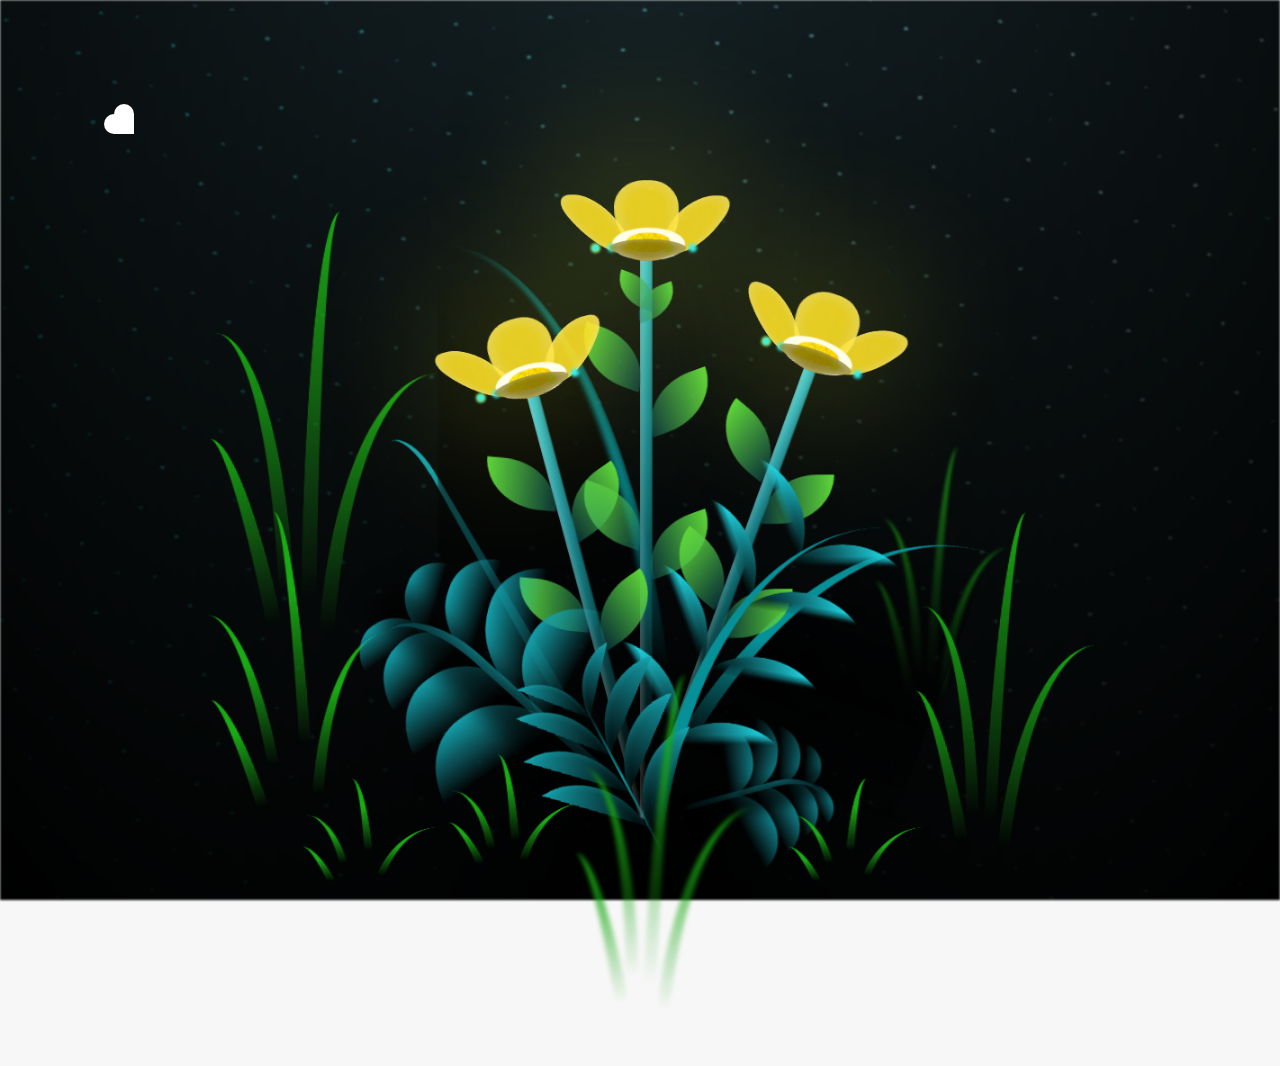
==== commit cb01fd06: "motion of white heart" ====
--- a/flower.html
+++ b/flower.html
@@ -13,8 +13,7 @@
     <div id="lyrics">
      
     </div>
-    <h1 class="titulo">Estas flores amarillas son un reflejo de la alegría que traes a mi vida. <br> <br>
-      Gracias por iluminar mis días con tu presencia.</h1>
+    <h1 class="titulo">...</h1>
   
     <div class="night"></div>
     <div class="flowers">
@@ -326,6 +325,50 @@
         </div>
       </div>
     </div>
+    <div id="heart"></div>
+
+    <style>
+
+  #heart{
+    --size: 20px;
+    --color: #fff;
+    transform:rotate(45deg);
+    position: absolute;
+    top: 0;
+    left: 0;
+    animation:beat 1s infinite alternate ease-in-out;
+  }
+  @keyframes beat{
+    to{
+      transform: rotate(45deg);
+    }
+  }
+
+  #heart,
+  #heart::before,
+  #heart::after{
+      width: var(--size);
+      height: var(--size);
+      background:var(--color);
+  }
+  #heart::before,
+  #heart::after{
+    content:'';
+    display: block;
+    border-radius:50%;
+  }
+  #heart::before{
+    margin-top: calc(var(--size)*-.5);
+  
+  }
+  #heart::after{
+    margin-top: calc(var(--size)* -0.5);
+    margin-left: calc(var(--size)* -0.5);
+  }
+
+    </style>
+
+    <script src="script.js"></script>
     <script src="anim.js"></script>
     <script src="main.js"></script>
   </body>
